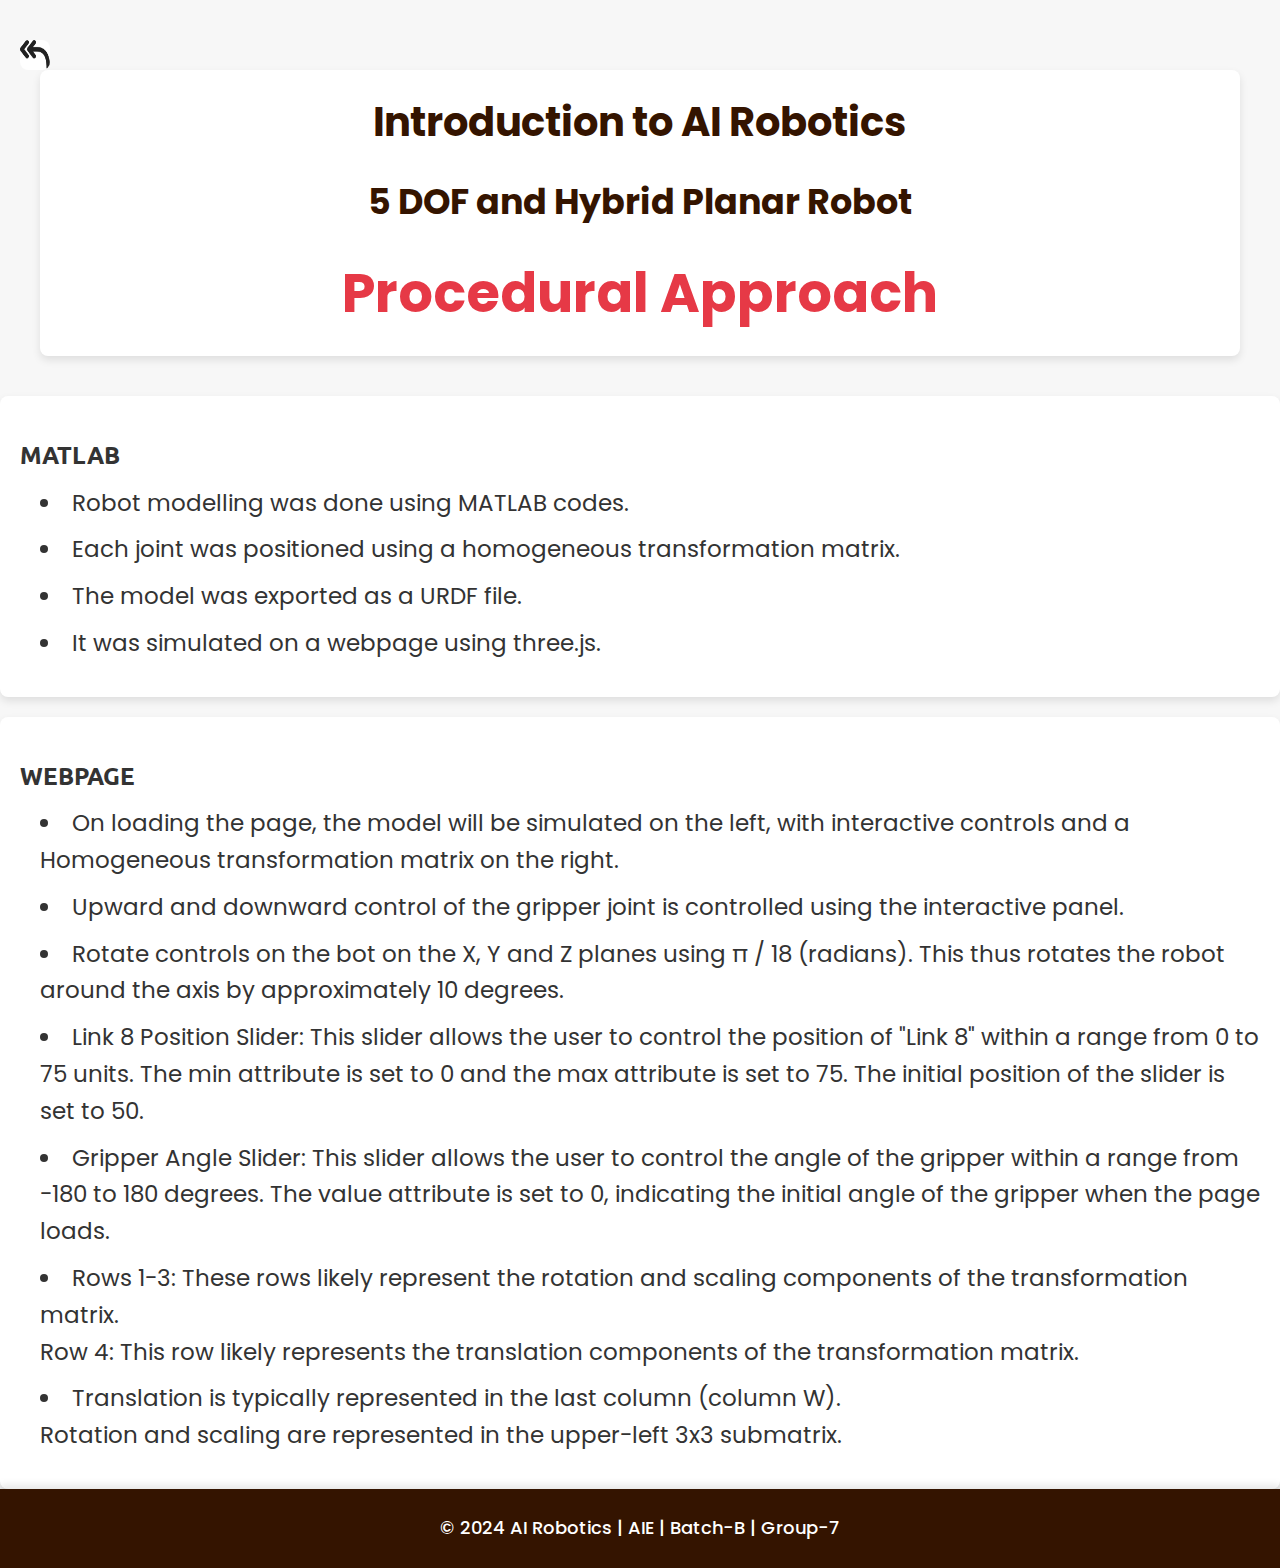
==== ProcedurePage.html @ 7b6fd147 "Add files via upload" ====
<!DOCTYPE html>
<html>
<head>
    <meta charset="utf-8">
    <meta name="description" content="First html page">
    <meta name="keywords" content="HTML5, tags">
    <meta name="author" content="abc">
    <meta name="viewport" content="width=device-width, initial-scale=1">
    <link rel="stylesheet" href="theorystyle.css">

    <style>
        /* CSS styling for increasing font size and centralizing bullet points */
        ul {
            font-size: 23px; /* Adjust the font size as needed */
            margin-bottom: 15px;
            list-style-position: inside; /* Ensures the bullets are inside the text */
        }
        .center-content {
            justify-content: center;
        }
    </style>
    <title>Procedure</title>
</head>

<body>
    <!-- Back arrow icon to navigate to MainPage.html -->
    <a href="MainPage.html#contents">
        <img src="Back.png" alt="Back" style="width: 30px; height: 30px; position: absolute; top: 20px; left: 20px;">
    </a>

    <div class="max-width">
        <div class="home-content">
            <div class="text-1">Introduction to AI Robotics</div>
            <div class="text-2">5 DOF and Hybrid Planar Robot</div>
            <div class="text-3">Procedural Approach<span class="typing"></span></div>
        </div>
    </div>

    <!-- MATLAB Section -->
    <section class="center-content">
        <div>
            <h2>MATLAB</h2>
            <ul>
                <li>Robot modelling was done using MATLAB codes.</li>
                <li>Each joint was positioned using a homogeneous transformation matrix.</li>
                <li>The model was exported as a URDF file.</li>
                <li>It was simulated on a webpage using three.js.</li>
            </ul>
        </div>
    </section>

    <!-- WEBPAGE Section -->
    <section class="center-content">
        <div>
            <h2>WEBPAGE</h2>
            <ul>
                <li>On loading the page, the model will be simulated on the left, with interactive controls and a Homogeneous transformation matrix on the right.</li>
                <li>Upward and downward control of the gripper joint is controlled using the interactive panel.</li>
                <li>Rotate controls on the bot on the X, Y and Z planes using π / 18 (radians). This thus rotates the robot around the axis by approximately 10 degrees.</li>
                <li>Link 8 Position Slider: This slider allows the user to control the position of "Link 8" within a range from 0 to 75 units. The min attribute is set to 0 and the max attribute is set to 75. The initial position of the slider is set to 50. </li>
                <li>Gripper Angle Slider: This slider allows the user to control the angle of the gripper within a range from -180 to 180 degrees. The value attribute is set to 0, indicating the initial angle of the gripper when the page loads.</li>
                <li>Rows 1-3: These rows likely represent the rotation and scaling components of the transformation matrix. <br>
                Row 4: This row likely represents the translation components of the transformation matrix.</li>
                <li>Translation is typically represented in the last column (column W).<br>
                Rotation and scaling are represented in the upper-left 3x3 submatrix.</li>
                
            </ul>
        </div>
    </section>
    <div class="bottom-bar">
        <div class="details">
            <p>&copy; 2024 AI Robotics | AIE | Batch-B | Group-7 </p>
        </div>
    </div>
</body>
</html>
---- theorystyle.css ----
/* Import Google fonts */
@import url('https://fonts.googleapis.com/css2?family=Poppins:wght@400;500;600;700&family=Ubuntu:wght@400;500;700&display=swap');

/* Base styles */
body {
    font-family: 'Poppins', sans-serif;
    background-color: #f7f7f7;
    margin: 0;
    padding: 0;
    color: #333;
    line-height: 1.6;
}

/* Define styles for the max-width container */
.max-width {
    max-width: 1200px;
    margin: 0 auto;
    padding: 20px;
}

/* Define styles for the home content */
.home-content {
    text-align: center;
    margin-top: 50px;
    padding: 20px;
    background-color: #ffffff;
    box-shadow: 0 4px 8px rgba(0, 0, 0, 0.1);
    border-radius: 8px;
}

/* Define styles for text-1 class */
.text-1 {
    font-size: 40px;
    font-weight: bold;
    color: #341400;
}

/* Define styles for text-2 class */
.text-2 {
    font-size: 35px;
    margin-top: 20px;
    color: #341400;
    font-weight: bold;
}

/* Define styles for text-3 class */
.text-3 {
    font-size: 54px;
    margin-top: 20px;
    color: #E63946;
    font-weight: bold;
}

/* Define styles for text-4 class */
.text-4 {
    font-size: 24px;
    margin-top: 20px;
    color: #341400;
    font-weight: bold;
}

/* Define styles for title */
.title {
    font-size: 30px;
    margin-top: 40px;
}

/* Define styles for center-content sections */
.center-content {
    background-color: #ffffff;
    padding: 20px;
    margin-top: 20px;
    box-shadow: 0 4px 8px rgba(0, 0, 0, 0.1);
    border-radius: 8px;
}

/* Define styles for headings */
h2 {
    font-family: 'Ubuntu', sans-serif;
    font-weight: 700;
    color: #333;
    margin-bottom: 10px;
}

/* Define styles for paragraphs and lists */
p {
    margin: 10px 0;
    font-size: 18px;
}

ul {
    margin: 10px 0;
    padding-left: 20px;
}

li {
    margin-bottom: 10px;
}

/* Define styles for images */
img {
    max-width: 100%;
    height: auto;
    display: block;
    margin: 20px auto;
    border-radius: 8px;
}

/* Define styles for back arrow icon */
a img {
    position: absolute;
    top: 20px;
    left: 20px;
    width: 30px;
    height: 30px;
    cursor: pointer;
    transition: transform 0.3s ease;
}

a img:hover {
    transform: scale(1.1);
}

/* Styles for the bottom bar */
.bottom-bar {
    width: 100%;
    background-color: #341400; /* Dark brown color */
    color: #ffffff;
    padding: 15px 0;
    text-align: center;
    box-shadow: 0 -4px 8px rgba(0, 0, 0, 0.1);
}

.bottom-bar .details {
    font-size: 18px;
    font-weight: 500;
}
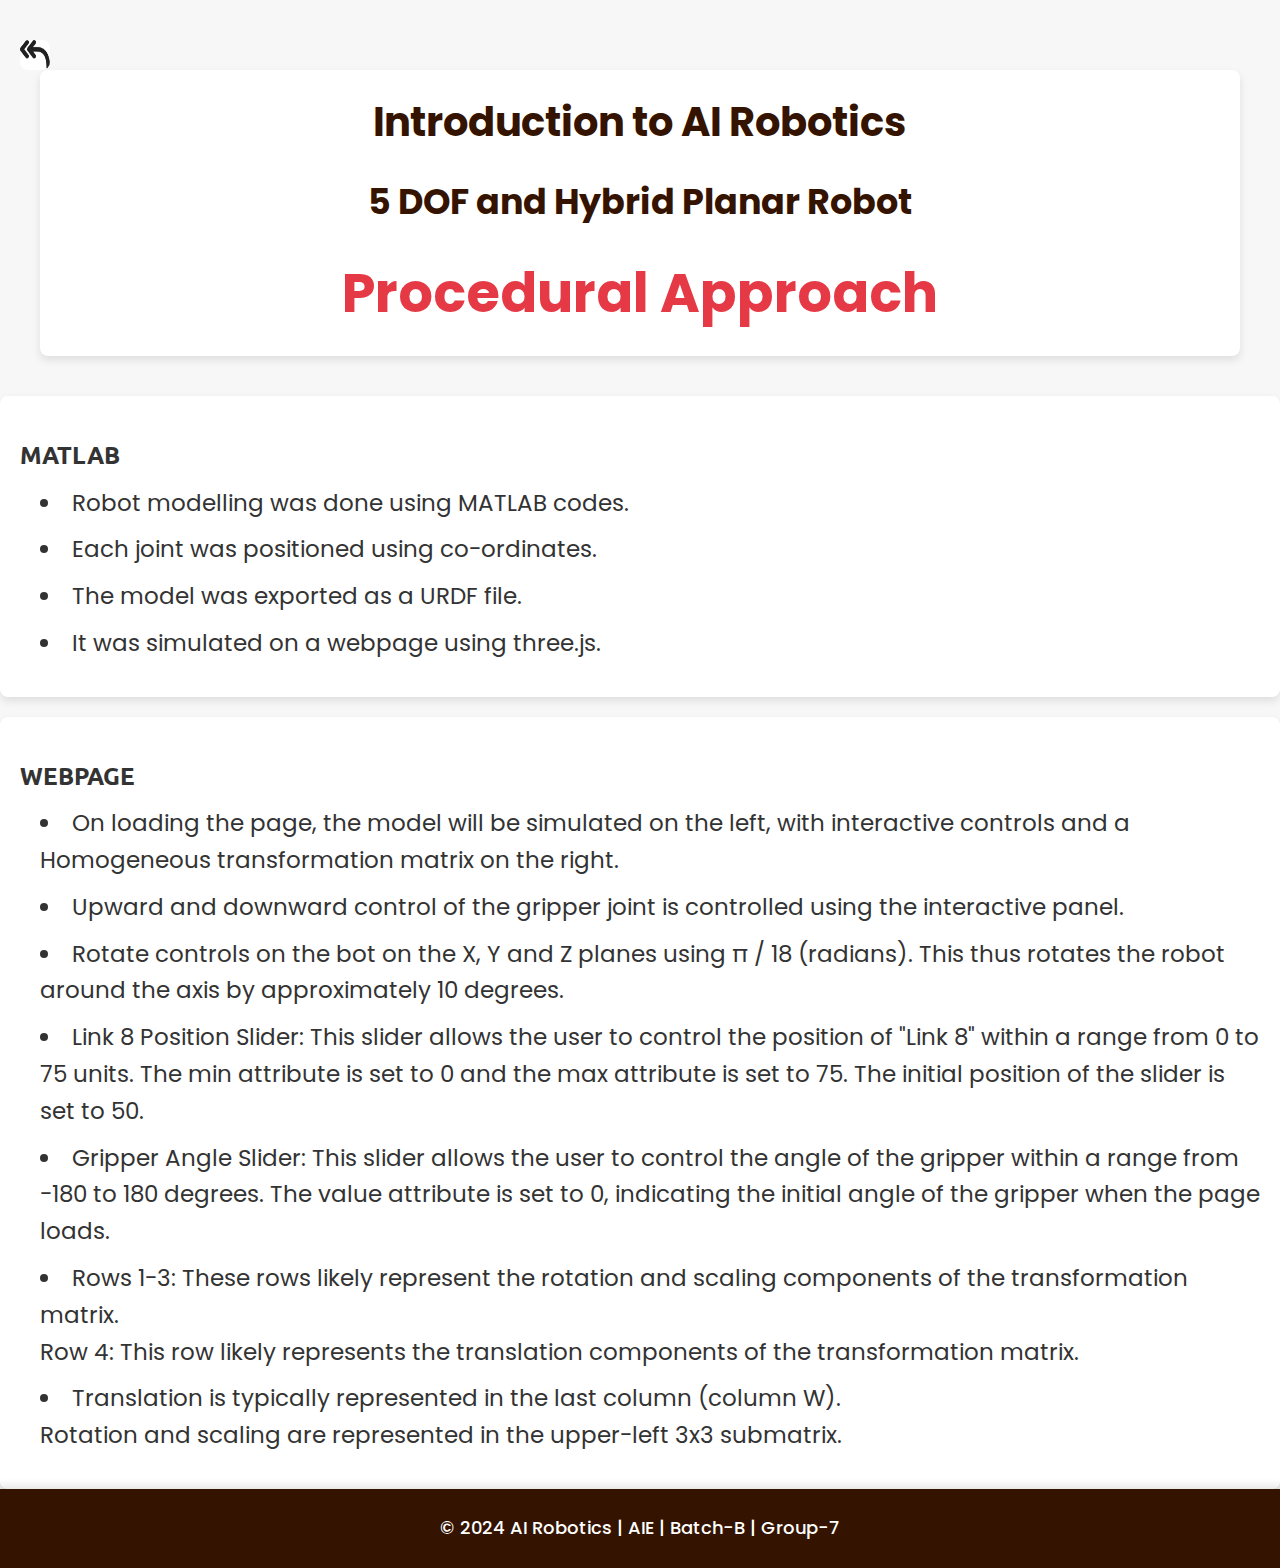
==== commit 34688300: "Update ProcedurePage.html" ====
--- a/ProcedurePage.html
+++ b/ProcedurePage.html
@@ -42,7 +42,7 @@
             <h2>MATLAB</h2>
             <ul>
                 <li>Robot modelling was done using MATLAB codes.</li>
-                <li>Each joint was positioned using a homogeneous transformation matrix.</li>
+                <li>Each joint was positioned using co-ordinates.</li>
                 <li>The model was exported as a URDF file.</li>
                 <li>It was simulated on a webpage using three.js.</li>
             </ul>
